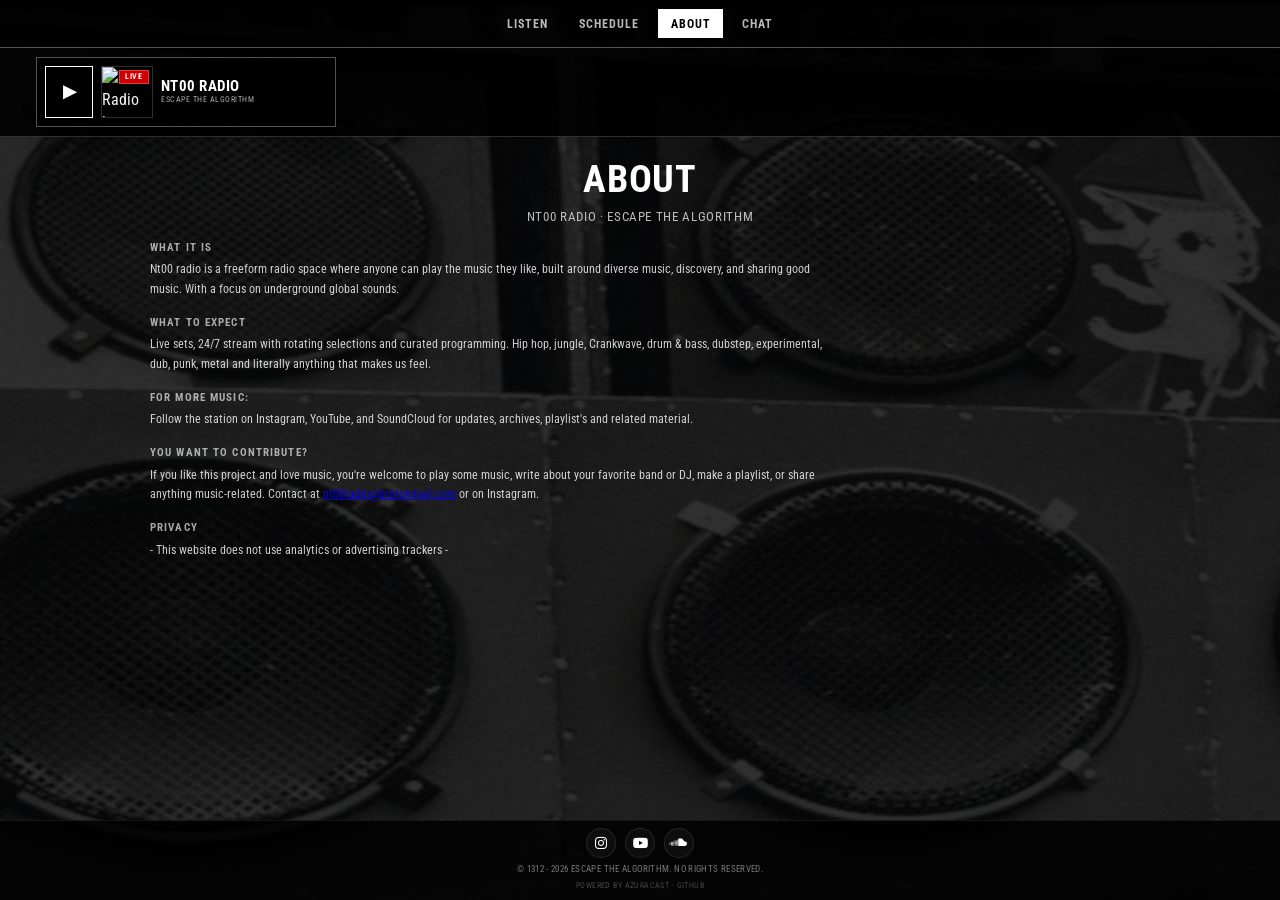
==== about.html @ 3d1db826 "Update about.html" ====
<!DOCTYPE html>
<html lang="en">
<head>
    <meta charset="UTF-8">
    <meta name="viewport" content="width=device-width, initial-scale=1.0">
    <title>About | Nt00 Radio</title>
    <meta name="description" content="About Nt00 Radio — Escape The Algorithm.">

    <link rel="icon" type="image/png" sizes="32x32" href="favicon-32x32.png">
    <link rel="icon" type="image/png" sizes="16x16" href="favicon-16x16.png">
    <link rel="apple-touch-icon" href="apple-touch-icon.png">
    <link rel="manifest" href="site.webmanifest">

    <link rel="preconnect" href="https://fonts.googleapis.com">
    <link rel="preconnect" href="https://fonts.gstatic.com" crossorigin>
    <link href="https://fonts.googleapis.com/css2?family=Roboto+Condensed:wght@400;700&display=swap" rel="stylesheet">
    <link rel="stylesheet" href="https://cdnjs.cloudflare.com/ajax/libs/font-awesome/6.5.2/css/all.min.css">
    <link rel="stylesheet" href="css/style.css">
</head>
<body class="page-about">
    <nav class="main-nav">
        <div class="nav-container">
            <a href="index.html">Listen</a>
            <a href="schedule.html">Schedule</a>
            <a href="about.html" class="active">About</a>
            <a href="chat.html" target="_blank" rel="noopener noreferrer">Chat</a>
        </div>
    </nav>

    <div class="player-bar">
        <div class="player-bar-inner">
            <section class="player-section" aria-label="Nt00 Radio player">
                <div class="nt-mini-player" id="ntMiniPlayer">
                    <button class="nt-player-toggle" id="ntPlayerToggle" aria-label="Play Nt00 Radio" type="button">
                        <span class="nt-player-label nt-player-label--play">▶</span>
                        <span class="nt-player-label nt-player-label--pause" hidden>❚❚</span>
                    </button>

                    <div class="nt-player-art-wrap">
                        <img
                            class="nt-player-art"
                            id="ntPlayerArt"
                            src="https://radio.nt00.xyz/android-chrome-512x512.png"
                            alt="Nt00 Radio logo">
                        <span class="nt-live-badge" id="ntLiveBadge" hidden>LIVE</span>
                    </div>

                    <div class="nt-player-meta">
                        <div class="nt-player-title">Nt00 Radio</div>
                        <div class="nt-player-subtitle">Escape The Algorithm</div>
                        <div class="nt-player-track" id="ntPlayerTrack">Now Playing</div>
                        <div class="nt-player-artist" id="ntPlayerArtist">Loading stream...</div>
                    </div>

                    <audio
                        id="ntRadioAudio"
                        preload="none"
                        crossorigin="anonymous"
                        playsinline
                        src="https://nt00.xyz/listen/escape_the_algorithm/radio.mp3"></audio>
                </div>
            </section>
        </div>
    </div>

    <header class="station-header">
        <div class="station-header-inner station-header-inner--center">
            <div class="station-heading">
                <h1>About</h1>
                <p class="station-tagline">Nt00 Radio · Escape The Algorithm</p>
            </div>
        </div>
    </header>

    <main class="main-content about-page">
        <div class="about-wrap">
            <section class="about-block">
                 <h2>What it is</h2>
                <p>
    Nt00 radio is a freeform radio space where anyone can play the music they like, built around diverse music, discovery, and sharing good music. 
    With a focus on underground global sounds.
</p>
            </section>

            <section class="about-block">
                <h2>What to expect</h2>
                <p>
                    Live sets, 24/7 stream with rotating selections and curated programming.
                    Hip hop, jungle, Crankwave, drum & bass, dubstep, experimental, dub, punk, metal and literally anything that makes us feel.
                </p>
            </section>

            <section class="about-block">
                <h2>For more music:</h2>
                <p>
                    Follow the station on Instagram, YouTube, and SoundCloud for updates, archives, playlist's and related material.
                </p>
            </section>

            <section class="about-block">
                <h2>You want to contribute?</h2>
                <p>
                    If you like this project and love music, you're welcome to play some music, write about your favorite band or DJ, make a playlist, or share anything music-related. 
                    Contact at <a href="mailto:nt00radio@protonmail.com">nt00radio@protonmail.com</a> or on Instagram.
                </p>
            </section>
        
        <section class="about-block">
    <h2>Privacy</h2>
    <p>
        - This website does not use analytics or advertising trackers - 
    </p>
</section>
        
        </div>
    </main>

    <footer>
        <div class="footer-content">
            <div class="footer-content">
            <div class="social-icons">
    <a class="social-icon" href="https://instagram.com/nt00radio" target="_blank" rel="noopener noreferrer" aria-label="Instagram">
        <i class="fab fa-instagram"></i>
    </a>
    <a class="social-icon" href="https://youtube.com/@escalgorithm" target="_blank" rel="noopener noreferrer" aria-label="YouTube">
        <i class="fab fa-youtube"></i>
    </a>
    <a class="social-icon" href="https://soundcloud.com/nt00" target="_blank" rel="noopener noreferrer" aria-label="SoundCloud">
        <i class="fab fa-soundcloud"></i>
    </a>
</div>
            <p class="copyright">© 1312 - 2026 Escape The Algorithm. No rights reserved.</p>
            <p class="tech-badge">Powered by AzuraCast · GitHub</p>
        </div>
    </footer>

    <script src="js/main.js"></script>
</body>
</html>
---- css/style.css ----
:root {
    --bg-overlay: rgba(0, 0, 0, 0.82);
    --bg-nav: rgba(0, 0, 0, 0.9);
    --bg-panel: rgba(0, 0, 0, 0.96);
    --text-primary: rgba(255, 255, 255, 0.96);
    --text-secondary: rgba(255, 255, 255, 0.72);
    --text-muted: rgba(255, 255, 255, 0.42);
    --border-subtle: rgba(255, 255, 255, 0.08);
    --border-light: rgba(255, 255, 255, 0.18);
    --border-strong: rgba(255, 255, 255, 0.32);
    --transition: 0.18s ease;
    --font-main: "Roboto Condensed", "Arial Narrow", Arial, sans-serif;
    --live: #d10000;
}

*,
*::before,
*::after {
    box-sizing: border-box;
    margin: 0;
    padding: 0;
}

html {
    -webkit-text-size-adjust: 100%;
    scroll-behavior: smooth;
}

body {
    min-height: 100vh;
    display: flex;
    flex-direction: column;
    overflow-x: hidden;
    position: relative;
    font-family: var(--font-main);
    font-weight: 400;
    line-height: 1.4;
    color: var(--text-primary);
    background:
        linear-gradient(var(--bg-overlay), var(--bg-overlay)),
        url('../images/background.jpg') no-repeat center center / cover fixed;
    background-color: #000;
    -webkit-font-smoothing: antialiased;
    -moz-osx-font-smoothing: grayscale;
}

body::before {
    content: "";
    position: fixed;
    inset: 0;
    pointer-events: none;
    z-index: 0;
    opacity: 0.035;
    background-image: url("data:image/svg+xml,%3Csvg xmlns='http://www.w3.org/2000/svg' viewBox='0 0 600 600'%3E%3Cfilter id='n'%3E%3CfeTurbulence type='fractalNoise' baseFrequency='.85' numOctaves='2' stitchTiles='stitch'/%3E%3C/filter%3E%3Crect width='100%25' height='100%25' filter='url(%23n)'/%3E%3C/svg%3E");
    background-repeat: repeat;
    background-size: 220px 220px;
}

.main-nav,
.player-bar,
.main-content,
footer,
.station-header {
    position: relative;
    z-index: 1;
}

.main-nav {
    position: sticky;
    top: 0;
    z-index: 120;
    min-height: 48px;
    display: flex;
    align-items: center;
    background: var(--bg-nav);
    border-bottom: 1px solid var(--border-strong);
}

.nav-container {
    width: 100%;
    max-width: 1240px;
    margin: 0 auto;
    padding: 0 1rem;
    display: flex;
    justify-content: center;
    gap: 0.35rem;
}

.main-nav a {
    display: inline-flex;
    align-items: center;
    justify-content: center;
    text-decoration: none;
    color: rgba(255, 255, 255, 0.72);
    padding: 0.38rem 0.8rem;
    font-size: 0.78rem;
    font-weight: 700;
    letter-spacing: 0.08em;
    text-transform: uppercase;
    white-space: nowrap;
    transition: background var(--transition), color var(--transition);
}

.main-nav a:hover,
.main-nav a.active {
    background: #fff;
    color: #000;
}

.player-bar {
    position: sticky;
    top: 48px;
    z-index: 110;
    background: rgba(0, 0, 0, 0.88);
    border-bottom: 1px solid var(--border-light);
}

.player-bar-inner {
    width: 100%;
    max-width: 1240px;
    margin: 0 auto;
    padding: 0.55rem 1rem;
    display: flex;
    justify-content: flex-start;
}

.player-section {
    width: 100%;
    max-width: 300px;
}

.nt-mini-player {
    display: grid;
    grid-template-columns: 48px 52px minmax(0, 1fr);
    align-items: center;
    gap: 8px;
    width: 100%;
    padding: 8px;
    background: var(--bg-panel);
    border: 1px solid var(--border-strong);
}

.nt-player-toggle {
    width: 48px;
    height: 52px;
    border: 1px solid #fff;
    background: #000;
    color: #fff;
    cursor: pointer;
    padding: 0;
    font-family: var(--font-main);
    font-size: 17px;
    font-weight: 700;
    line-height: 1;
    transition: background var(--transition), color var(--transition);
}

.nt-player-toggle:hover {
    background: #fff;
    color: #000;
}

.nt-player-art-wrap {
    position: relative;
    width: 52px;
    height: 52px;
    overflow: hidden;
    background: #000;
    border: 1px solid var(--border-light);
}

.nt-player-art {
    width: 100%;
    height: 100%;
    display: block;
    object-fit: cover;
}

.nt-live-badge {
    position: absolute;
    top: 3px;
    right: 3px;
    display: inline-flex;
    align-items: center;
    justify-content: center;
    min-width: 30px;
    height: 14px;
    padding: 0 4px;
    background: var(--live);
    color: #fff;
    font-size: 8px;
    line-height: 1;
    font-weight: 700;
    letter-spacing: 0.08em;
    border: 1px solid rgba(255, 255, 255, 0.24);
}

.nt-player-meta {
    min-width: 0;
    display: flex;
    flex-direction: column;
    gap: 1px;
    text-transform: uppercase;
}

.nt-player-title {
    font-size: 0.96rem;
    line-height: 1;
    font-weight: 700;
    color: #fff;
    white-space: nowrap;
    overflow: hidden;
    text-overflow: ellipsis;
    letter-spacing: 0.03em;
}

.nt-player-subtitle {
    font-size: 0.53rem;
    line-height: 1.15;
    color: rgba(255, 255, 255, 0.68);
    white-space: nowrap;
    overflow: hidden;
    text-overflow: ellipsis;
    letter-spacing: 0.06em;
}

.nt-player-track,
.nt-player-artist {
    display: none;
}

.station-header {
    padding: 1rem 1rem 0.5rem;
}

.station-header-inner {
    width: 100%;
    max-width: 1240px;
    margin: 0 auto;
}

.station-header-inner--center {
    display: flex;
    justify-content: center;
    align-items: center;
}

.station-heading {
    width: 100%;
    text-align: center;
}

.station-heading h1 {
    font-size: clamp(1.55rem, 4.5vw, 2.35rem);
    font-weight: 700;
    letter-spacing: 0.02em;
    text-transform: uppercase;
    color: #fff;
}

.station-tagline {
    margin-top: 0.2rem;
    font-size: clamp(0.68rem, 2vw, 0.82rem);
    color: rgba(255, 255, 255, 0.72);
    font-weight: 400;
    letter-spacing: 0.05em;
    text-transform: uppercase;
}

.main-content {
    flex: 1;
    width: 100%;
    display: flex;
    flex-direction: column;
    align-items: center;
    padding: 0.8rem 1rem 1rem;
}

.hero-spacer {
    width: 100%;
    max-width: 1240px;
    min-height: 260px;
}

/* SCHEDULE */
.schedule-page {
    width: 100%;
    max-width: 1100px;
    align-items: stretch;
    justify-content: flex-start;
    padding: 0.3rem 1rem 1rem;
}

.schedule-raw {
    width: 100%;
    max-width: 920px;
    margin: 0 auto;
    display: flex;
    flex-direction: column;
    gap: 0.45rem;
}

.schedule-day {
    display: grid;
    grid-template-columns: 72px 1fr;
    align-items: start;
    gap: 1rem;
    padding-bottom: 0.3rem;
}

.schedule-day-name {
    color: rgba(255, 255, 255, 0.7);
    font-size: 0.68rem;
    font-weight: 700;
    letter-spacing: 0.1em;
    text-transform: uppercase;
    line-height: 1.3;
    text-align: left;
}

.schedule-day-slots {
    display: flex;
    flex-direction: column;
    gap: 0.12rem;
    min-width: 0;
}

.schedule-slot {
    display: flex;
    align-items: baseline;
    color: rgba(255, 255, 255, 0.82);
    font-size: 0.72rem;
    line-height: 1.35;
    white-space: nowrap;
}

.schedule-slot time {
    width: 78px;
    flex-shrink: 0;
    color: rgba(255, 255, 255, 0.44);
    font-size: 0.66rem;
    font-variant-numeric: tabular-nums;
    margin-right: 0.25rem;
    text-align: left;
}

/* ABOUT */
.about-page {
    width: 100%;
    max-width: 980px;
    justify-content: flex-start;
    padding: 0.3rem 1rem 1rem;
}

.about-wrap {
    width: 100%;
    max-width: 680px;
    margin: 0 auto;
    display: flex;
    flex-direction: column;
    gap: 0.95rem;
}

.about-block {
    display: flex;
    flex-direction: column;
    gap: 0.32rem;
}

.about-block h2 {
    font-size: 0.7rem;
    font-weight: 700;
    letter-spacing: 0.1em;
    text-transform: uppercase;
    color: rgba(255, 255, 255, 0.64);
}

.about-block p,
.about-list {
    font-size: 0.74rem;
    line-height: 1.65;
    color: rgba(255, 255, 255, 0.8);
}

.about-list {
    list-style: none;
    display: flex;
    flex-direction: column;
    gap: 0.24rem;
}

.about-list li::before {
    content: "— ";
    color: rgba(255, 255, 255, 0.35);
}

/* CHAT */
.chat-page {
    width: 100%;
    max-width: 1100px;
    justify-content: flex-start;
    padding: 0.3rem 1rem 1rem;
}

.chat-wrap {
    width: 100%;
    max-width: 920px;
    margin: 0 auto;
    display: flex;
    flex-direction: column;
    gap: 0.8rem;
}

.chat-frame {
    width: 100%;
    overflow: hidden;
    border: 1px solid var(--border-light);
    background: rgba(0, 0, 0, 0.5);
}

.chat-frame iframe {
    display: block;
    width: 100%;
    height: 72vh;
    min-height: 620px;
    border: 0;
    background: transparent;
}

/* FOOTER */
footer {
    width: 100%;
    margin-top: auto;
    padding: 0.45rem 0.8rem 0.5rem;
    background: rgba(0, 0, 0, 0.86);
    border-top: 1px solid var(--border-subtle);
}

.footer-content {
    width: 100%;
    max-width: 1240px;
    margin: 0 auto;
    display: flex;
    flex-direction: column;
    align-items: center;
    justify-content: center;
    gap: 0.28rem;
    text-align: center;
}

.social-icons {
    width: 100%;
    display: flex;
    justify-content: center;
    align-items: center;
    gap: 0.55rem;
}

.social-icon {
    width: 30px;
    height: 30px;
    min-width: 30px;
    min-height: 30px;
    display: inline-flex;
    align-items: center;
    justify-content: center;
    text-decoration: none;
    border-radius: 50%;
    background: rgba(255, 255, 255, 0.035);
    border: 1px solid rgba(255, 255, 255, 0.1);
    transition: background var(--transition), border-color var(--transition), transform var(--transition);
}

.social-icon:hover {
    background: #fff;
    border-color: #fff;
    transform: translateY(-1px);
}

.social-icon i {
    display: block;
    font-size: 0.86rem;
    line-height: 1;
    color: #fff;
}

.social-icon:hover i {
    color: #000;
}

.copyright {
    width: 100%;
    text-align: center;
    font-size: 0.58rem;
    color: rgba(255, 255, 255, 0.46);
    letter-spacing: 0.04em;
    text-transform: uppercase;
}

.tech-badge {
    width: 100%;
    text-align: center;
    font-size: 0.52rem;
    color: rgba(255, 255, 255, 0.26);
    letter-spacing: 0.05em;
    text-transform: uppercase;
}

@media (max-width: 768px) {
    body {
        background:
            linear-gradient(rgba(0, 0, 0, 0.84), rgba(0, 0, 0, 0.84)),
            url('../images/background.jpg') no-repeat center center / cover;
        background-attachment: scroll;
    }

    .player-bar-inner,
    .nav-container {
        padding-left: 0.8rem;
        padding-right: 0.8rem;
    }

    .player-section {
        max-width: 100%;
    }

    .nt-mini-player {
        grid-template-columns: 44px 46px minmax(0, 1fr);
        gap: 7px;
        padding: 7px;
    }

    .nt-player-toggle {
        width: 44px;
        height: 46px;
        font-size: 15px;
    }

    .nt-player-art-wrap {
        width: 46px;
        height: 46px;
    }

    .nt-player-title {
        font-size: 0.84rem;
    }

    .nt-player-subtitle {
        font-size: 0.48rem;
    }

    .nt-player-track,
    .nt-player-artist {
        font-size: 0.54rem;
    }

    .schedule-day {
        grid-template-columns: 52px 1fr;
        gap: 0.5rem;
    }

    .schedule-slot {
        font-size: 0.6rem;
        white-space: normal;
    }

    .schedule-slot time {
        width: 62px;
    }

    .chat-page {
        padding: 0.25rem 0.8rem 0.9rem;
    }

    .chat-frame iframe {
        height: 68vh;
        min-height: 540px;
    }
}

@media (max-width: 540px) {
    .nav-container {
        gap: 0.18rem;
        padding: 0 0.45rem;
    }

    .main-nav a {
        font-size: 0.72rem;
        padding: 0.3rem 0.5rem;
    }

    .player-bar-inner {
        padding: 0.45rem 0.65rem;
    }

    .nt-mini-player {
        grid-template-columns: 40px 42px minmax(0, 1fr);
        gap: 6px;
        padding: 6px;
        align-items: center;
    }

    .nt-player-toggle {
        width: 40px;
        height: 42px;
        font-size: 13px;
    }

    .nt-player-art-wrap {
        width: 42px;
        height: 42px;
    }

    .nt-player-meta {
        gap: 2px;
    }

    .nt-player-title {
        font-size: 0.76rem;
        line-height: 1;
    }

    .nt-player-subtitle {
        display: block;
        font-size: 0.46rem;
        line-height: 1.1;
        color: rgba(255, 255, 255, 0.68);
        white-space: nowrap;
        overflow: hidden;
        text-overflow: ellipsis;
    }

    .nt-player-track,
    .nt-player-artist {
        display: none;
    }

    .nt-live-badge {
        min-width: 28px;
        height: 13px;
        font-size: 7px;
    }

    .schedule-day {
        grid-template-columns: 1fr;
        gap: 0.18rem;
    }

    .schedule-day-name {
        width: auto;
    }

    .about-wrap {
        max-width: 100%;
    }

    .chat-frame iframe {
        height: 66vh;
        min-height: 500px;
    }
}
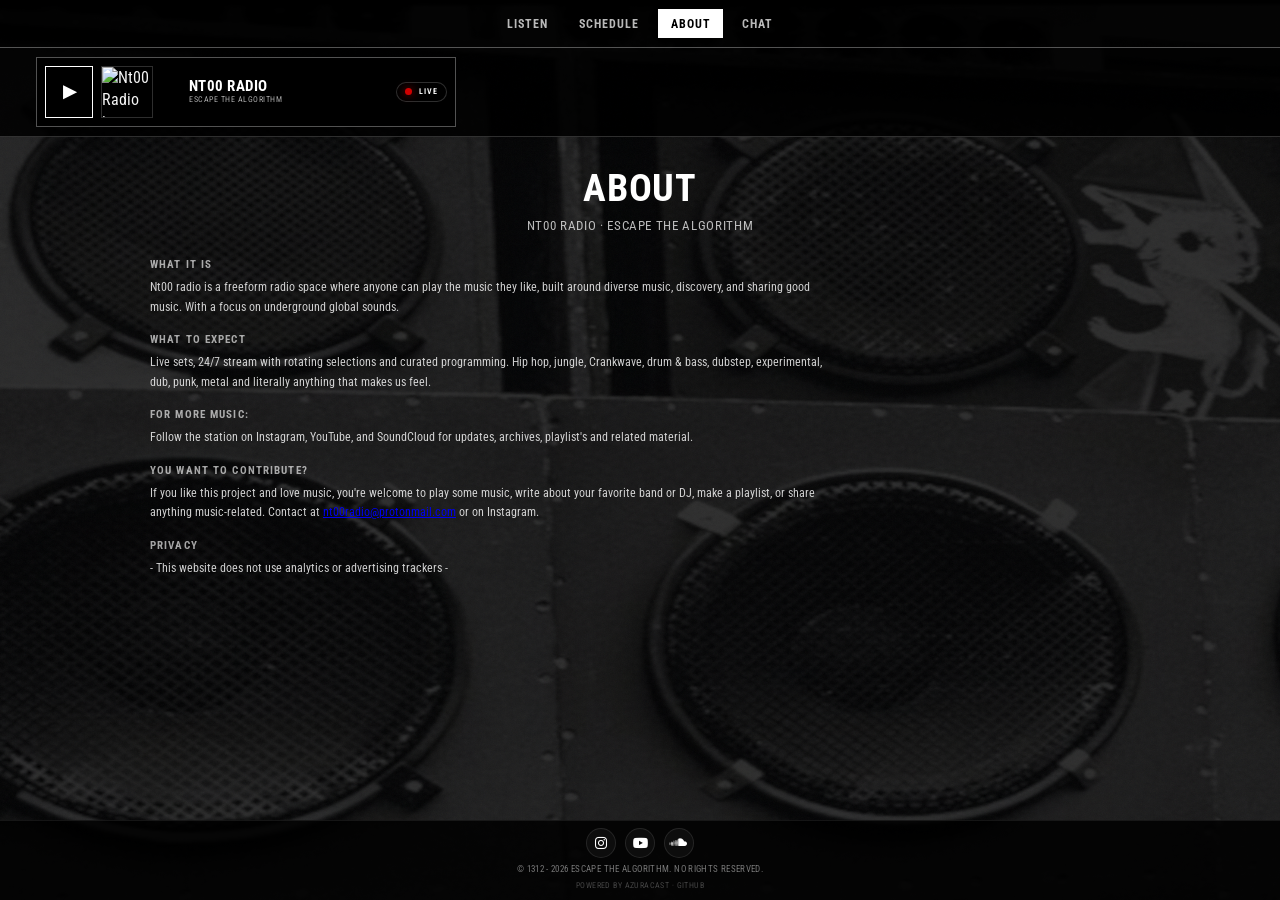
==== commit 347f6a76: "Update about.html" ====
--- a/about.html
+++ b/about.html
@@ -42,7 +42,7 @@
                             id="ntPlayerArt"
                             src="https://radio.nt00.xyz/android-chrome-512x512.png"
                             alt="Nt00 Radio logo">
-                        <span class="nt-live-badge" id="ntLiveBadge" hidden>LIVE</span>
+                    
                     </div>
 
                     <div class="nt-player-meta">
@@ -52,6 +52,8 @@
                         <div class="nt-player-artist" id="ntPlayerArtist">Loading stream...</div>
                     </div>
 
+                     <span class="nt-live-badge" id="ntLiveBadge" hidden>LIVE</span>
+                    
                     <audio
                         id="ntRadioAudio"
                         preload="none"
--- a/css/style.css
+++ b/css/style.css
@@ -125,13 +125,18 @@
 }
 
 .player-section {
-    width: 100%;
-    max-width: 300px;
-}
+    position: relative;
+    width: 100%;
+    max-width: 420px;
+}
+
+
+
 
 .nt-mini-player {
+    position: relative;
     display: grid;
-    grid-template-columns: 48px 52px minmax(0, 1fr);
+    grid-template-columns: 48px 80px minmax(0, 1fr);
     align-items: center;
     gap: 8px;
     width: 100%;
@@ -178,21 +183,47 @@
 
 .nt-live-badge {
     position: absolute;
-    top: 3px;
-    right: 3px;
+    top: 50%;
+    right: 8px;
+    transform: translateY(-50%);
     display: inline-flex;
     align-items: center;
-    justify-content: center;
-    min-width: 30px;
-    height: 14px;
-    padding: 0 4px;
-    background: var(--live);
-    color: #fff;
+    gap: 7px;
+    height: 20px;
+    padding: 0 8px;
+    background: rgba(0, 0, 0, 0.92);
+    color: rgba(255, 255, 255, 0.96);
     font-size: 8px;
     line-height: 1;
     font-weight: 700;
-    letter-spacing: 0.08em;
-    border: 1px solid rgba(255, 255, 255, 0.24);
+    letter-spacing: 0.14em;
+    text-transform: uppercase;
+    border: 1px solid rgba(255, 255, 255, 0.18);
+    border-radius: 999px;
+    z-index: 3;
+}
+
+.nt-live-badge::before {
+    content: "";
+    width: 7px;
+    height: 7px;
+    border-radius: 50%;
+    background: var(--live);
+    box-shadow: 0 0 8px rgba(209, 0, 0, 0.7);
+    animation: nt-live-pulse 1.1s infinite ease-in-out;
+}
+
+@keyframes nt-live-pulse {
+    0%, 100% {
+        opacity: 1;
+        transform: scale(1);
+        box-shadow: 0 0 8px rgba(209, 0, 0, 0.7);
+    }
+    50% {
+        opacity: 0.35;
+        transform: scale(0.75);
+        box-shadow: 0 0 3px rgba(209, 0, 0, 0.35);
+    }
 }
 
 .nt-player-meta {
@@ -201,6 +232,7 @@
     flex-direction: column;
     gap: 1px;
     text-transform: uppercase;
+    padding-right: 56px;
 }
 
 .nt-player-title {
@@ -239,11 +271,6 @@
     margin: 0 auto;
 }
 
-.station-header-inner--center {
-    display: flex;
-    justify-content: center;
-    align-items: center;
-}
 
 .station-heading {
     width: 100%;
@@ -266,6 +293,71 @@
     letter-spacing: 0.05em;
     text-transform: uppercase;
 }
+
+
+.station-header-inner {
+    position: relative;
+    min-height: 92px;
+}
+
+.station-header-inner--center {
+    display: flex;
+    justify-content: center;
+    align-items: center;
+    min-height: 92px;
+}
+
+.nt-history-header {
+    position: absolute;
+    top: 0;
+    left: 1rem;
+    width: 360px;
+    background: #000;
+    border: 1px solid var(--border-light);
+    padding: 0.6rem 0.5rem;
+}
+
+.nt-history-list-header {
+    list-style: none;
+    font-size: 0.6rem;
+    color: var(--text-secondary);
+    line-height: 1.25;
+}
+
+.nt-history-item-header {
+    display: flex;
+    gap: 0.35rem;
+    margin-bottom: 0.12rem;
+    white-space: nowrap;
+    overflow: hidden;
+}
+
+.nt-history-item-time-header {
+    flex-shrink: 0;
+    width: 42px;
+    font-size: 0.55rem;
+    color: var(--text-muted);
+}
+
+.nt-history-item-main-header {
+    flex: 1;
+    overflow: hidden;
+}
+
+.nt-history-item-title-header {
+    font-weight: 700;
+}
+
+.nt-history-item-artist-header {
+    opacity: 0.75;
+    font-size: 0.95em;
+}
+
+.nt-history-item--empty {
+    color: var(--text-muted);
+    font-style: italic;
+}
+
 
 .main-content {
     flex: 1;
@@ -514,6 +606,29 @@
         background-attachment: scroll;
     }
 
+    .station-header-inner {
+        min-height: auto;
+    }
+
+    .station-header-inner--center {
+        min-height: auto;
+        display: flex;
+        flex-direction: column;
+        align-items: center;
+    }
+
+    .station-heading {
+        width: 100%;
+        text-align: center;
+    }
+
+    .nt-history-header {
+        position: static;
+        width: 100%;
+        max-width: 420px;
+        margin-top: 0.75rem;
+    }
+
     .player-bar-inner,
     .nav-container {
         padding-left: 0.8rem;
@@ -570,11 +685,6 @@
 
     .chat-page {
         padding: 0.25rem 0.8rem 0.9rem;
-    }
-
-    .chat-frame iframe {
-        height: 68vh;
-        min-height: 540px;
     }
 }
 
@@ -613,6 +723,7 @@
 
     .nt-player-meta {
         gap: 2px;
+        padding-right: 46px;
     }
 
     .nt-player-title {
@@ -636,9 +747,16 @@
     }
 
     .nt-live-badge {
-        min-width: 28px;
-        height: 13px;
+        right: 6px;
+        height: 18px;
+        padding: 0 7px;
         font-size: 7px;
+        gap: 6px;
+    }
+
+    .nt-live-badge::before {
+        width: 6px;
+        height: 6px;
     }
 
     .schedule-day {
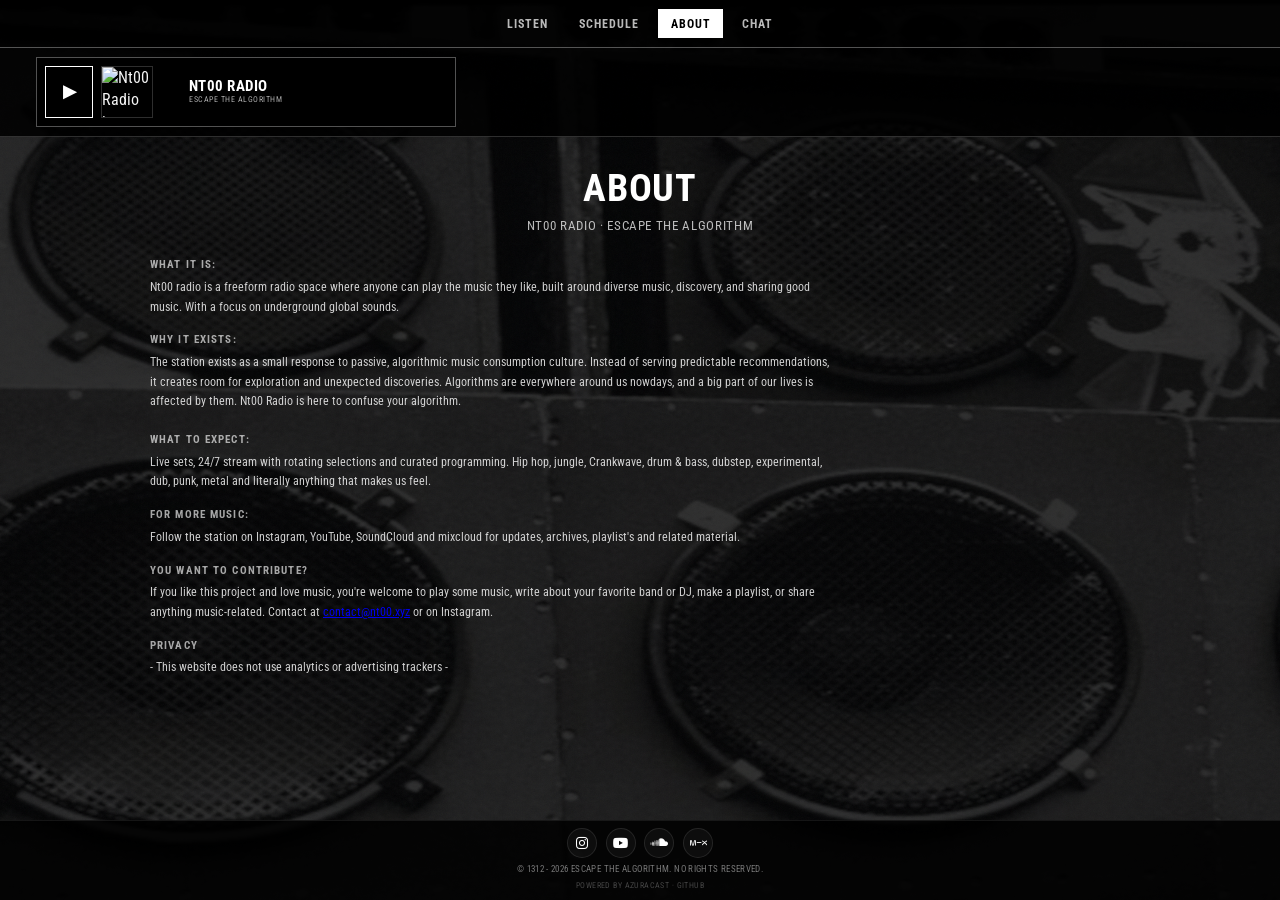
==== commit 7901ff56: "Update about.html" ====
--- a/about.html
+++ b/about.html
@@ -77,15 +77,27 @@
     <main class="main-content about-page">
         <div class="about-wrap">
             <section class="about-block">
-                 <h2>What it is</h2>
+                 <h2>What it is:</h2>
                 <p>
     Nt00 radio is a freeform radio space where anyone can play the music they like, built around diverse music, discovery, and sharing good music. 
     With a focus on underground global sounds.
 </p>
             </section>
 
+        <section class="about-block">
+            <h2>Why it Exists:</h2>
+             <p>
+     The station exists as a small response to passive, algorithmic music consumption culture.
+    Instead of serving predictable recommendations, it creates room for exploration and unexpected discoveries. 
+
+    Algorithms are everywhere around us nowdays, and a big part of our lives is affected by them.
+    Nt00 Radio is here to confuse your algorithm. 
+    <p/>   
+            </section>
+            
+            
             <section class="about-block">
-                <h2>What to expect</h2>
+                <h2>What to expect:</h2>
                 <p>
                     Live sets, 24/7 stream with rotating selections and curated programming.
                     Hip hop, jungle, Crankwave, drum & bass, dubstep, experimental, dub, punk, metal and literally anything that makes us feel.
@@ -95,7 +107,7 @@
             <section class="about-block">
                 <h2>For more music:</h2>
                 <p>
-                    Follow the station on Instagram, YouTube, and SoundCloud for updates, archives, playlist's and related material.
+                    Follow the station on Instagram, YouTube, SoundCloud and mixcloud for updates, archives, playlist's and related material.
                 </p>
             </section>
 
@@ -103,7 +115,7 @@
                 <h2>You want to contribute?</h2>
                 <p>
                     If you like this project and love music, you're welcome to play some music, write about your favorite band or DJ, make a playlist, or share anything music-related. 
-                    Contact at <a href="mailto:nt00radio@protonmail.com">nt00radio@protonmail.com</a> or on Instagram.
+                    Contact at <a href="mailto:contact@nt00.xyz">contact@nt00.xyz</a> or on Instagram.
                 </p>
             </section>
         
@@ -127,10 +139,14 @@
     <a class="social-icon" href="https://youtube.com/@escalgorithm" target="_blank" rel="noopener noreferrer" aria-label="YouTube">
         <i class="fab fa-youtube"></i>
     </a>
-    <a class="social-icon" href="https://soundcloud.com/nt00" target="_blank" rel="noopener noreferrer" aria-label="SoundCloud">
+    <a class="social-icon" href="https://soundcloud.com/nt00radio" target="_blank" rel="noopener noreferrer" aria-label="SoundCloud">
         <i class="fab fa-soundcloud"></i>
     </a>
-</div>
+    <a class="social-icon" href="https://mixcloud.com/nt00radio" target="_blank" rel="noopener noreferrer" aria-label="mixcloud">
+        <i class="fab fa-mixcloud"></i>
+    </a>
+            
+    </div>
             <p class="copyright">© 1312 - 2026 Escape The Algorithm. No rights reserved.</p>
             <p class="tech-badge">Powered by AzuraCast · GitHub</p>
         </div>
--- a/css/style.css
+++ b/css/style.css
@@ -213,6 +213,10 @@
     animation: nt-live-pulse 1.1s infinite ease-in-out;
 }
 
+.nt-live-badge[hidden] {
+    display: none !important;
+}
+
 @keyframes nt-live-pulse {
     0%, 100% {
         opacity: 1;
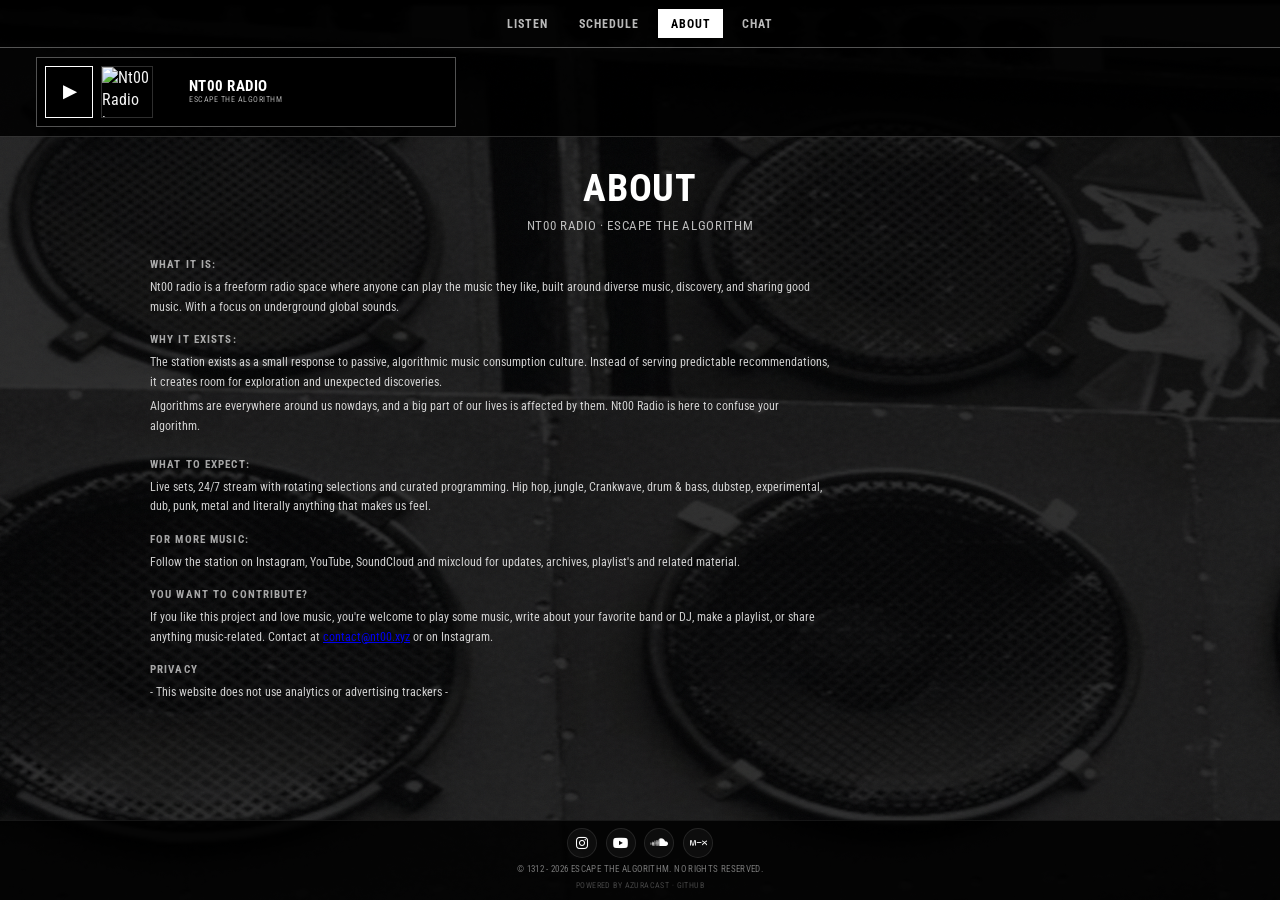
==== commit cd2e3781: "Update about.html" ====
--- a/about.html
+++ b/about.html
@@ -89,7 +89,7 @@
              <p>
      The station exists as a small response to passive, algorithmic music consumption culture.
     Instead of serving predictable recommendations, it creates room for exploration and unexpected discoveries. 
-
+   <p>
     Algorithms are everywhere around us nowdays, and a big part of our lives is affected by them.
     Nt00 Radio is here to confuse your algorithm. 
     <p/>   
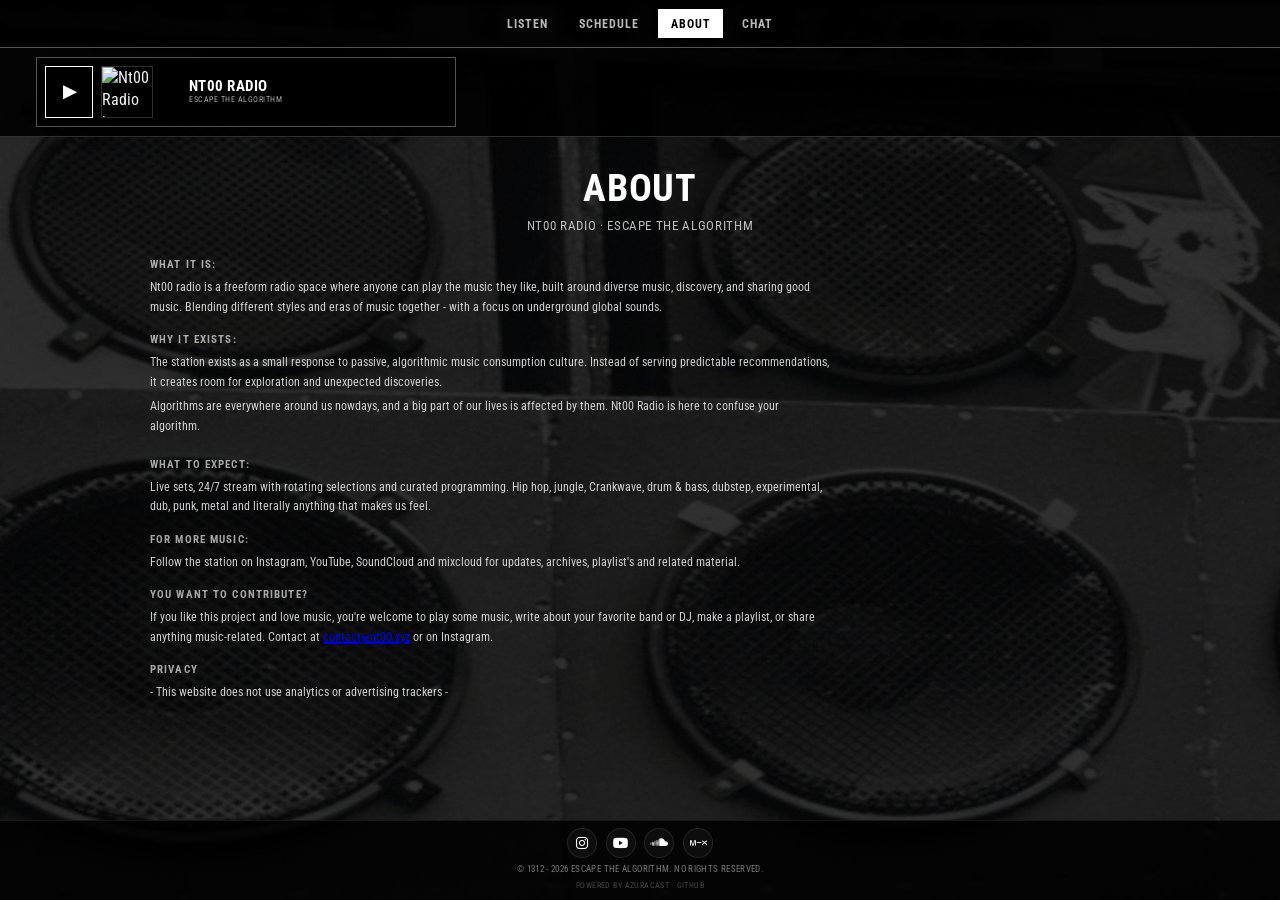
==== commit 230a95ea: "Update about.html" ====
--- a/about.html
+++ b/about.html
@@ -80,7 +80,7 @@
                  <h2>What it is:</h2>
                 <p>
     Nt00 radio is a freeform radio space where anyone can play the music they like, built around diverse music, discovery, and sharing good music. 
-    With a focus on underground global sounds.
+    Blending different styles and eras of music together - with a focus on underground global sounds.
 </p>
             </section>
 
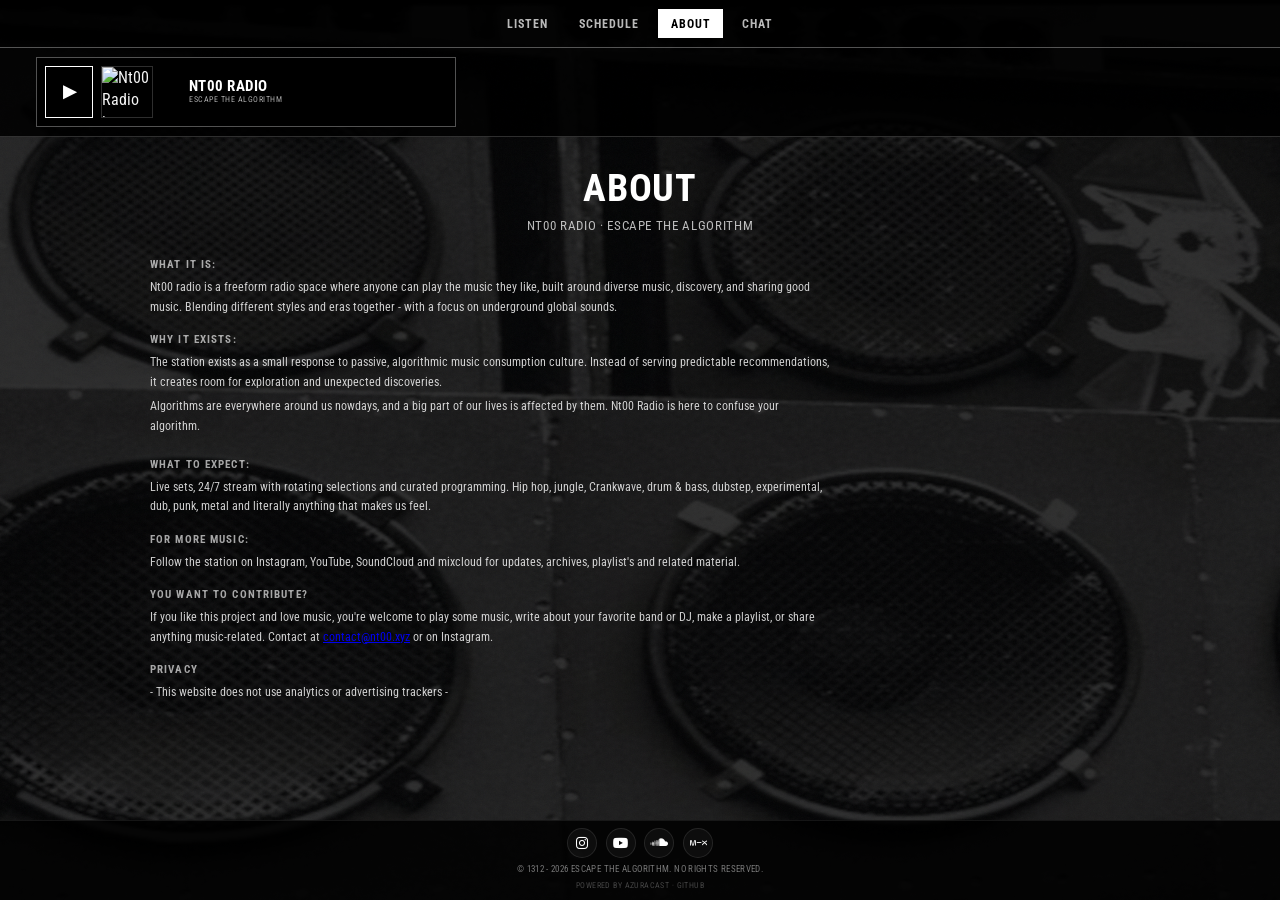
==== commit 812594db: "Update about.html" ====
--- a/about.html
+++ b/about.html
@@ -80,7 +80,7 @@
                  <h2>What it is:</h2>
                 <p>
     Nt00 radio is a freeform radio space where anyone can play the music they like, built around diverse music, discovery, and sharing good music. 
-    Blending different styles and eras of music together - with a focus on underground global sounds.
+    Blending different styles and eras together - with a focus on underground global sounds.
 </p>
             </section>
 
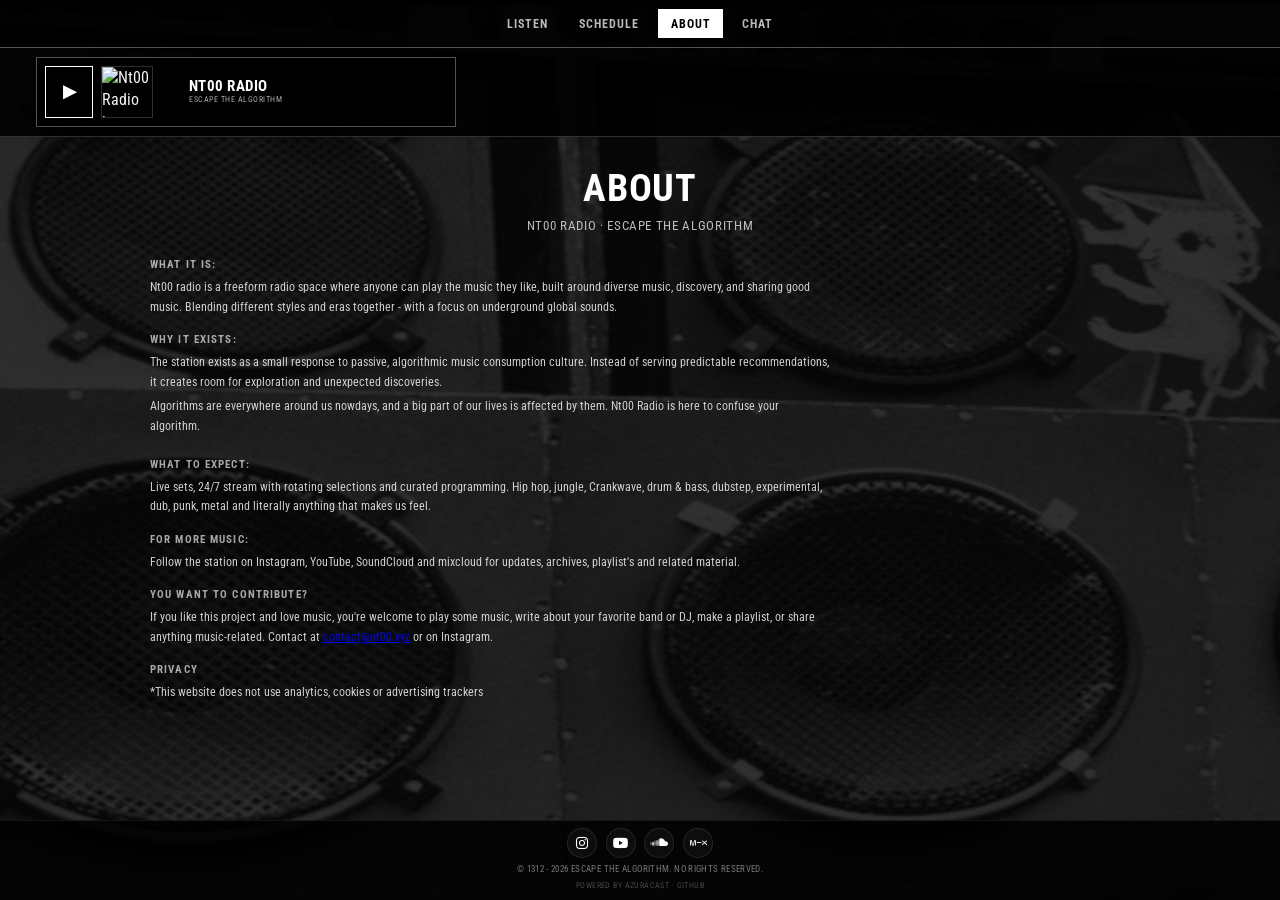
==== commit 457d20b8: "Update about.html" ====
--- a/about.html
+++ b/about.html
@@ -122,7 +122,7 @@
         <section class="about-block">
     <h2>Privacy</h2>
     <p>
-        - This website does not use analytics or advertising trackers - 
+        *This website does not use analytics, cookies or advertising trackers
     </p>
 </section>
         
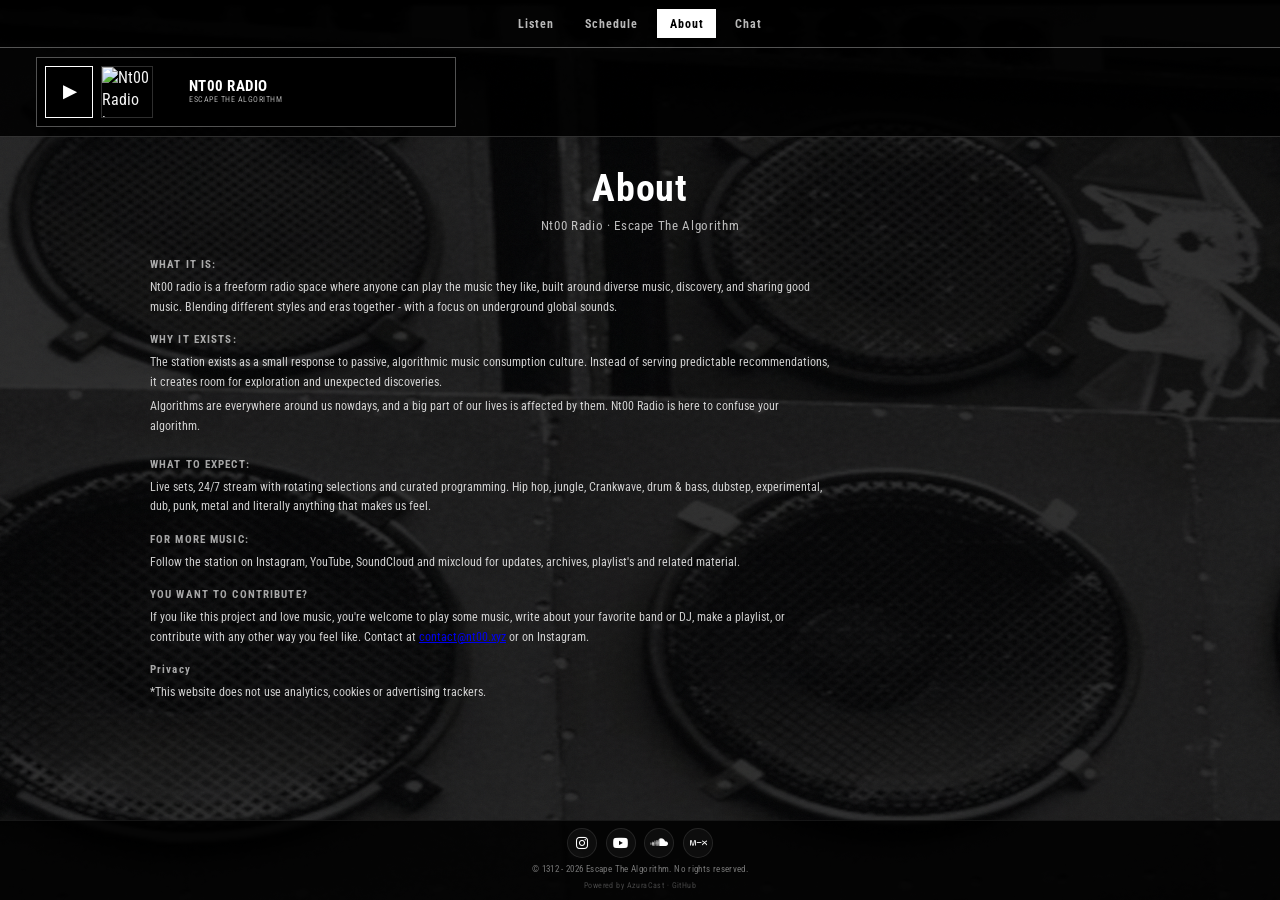
==== commit 9dfed193: "Update about.html" ====
--- a/about.html
+++ b/about.html
@@ -77,7 +77,7 @@
     <main class="main-content about-page">
         <div class="about-wrap">
             <section class="about-block">
-                 <h2>What it is:</h2>
+                 <h2>WHAT IT IS:</h2>
                 <p>
     Nt00 radio is a freeform radio space where anyone can play the music they like, built around diverse music, discovery, and sharing good music. 
     Blending different styles and eras together - with a focus on underground global sounds.
@@ -85,7 +85,7 @@
             </section>
 
         <section class="about-block">
-            <h2>Why it Exists:</h2>
+            <h2>WHY IT EXISTS:</h2>
              <p>
      The station exists as a small response to passive, algorithmic music consumption culture.
     Instead of serving predictable recommendations, it creates room for exploration and unexpected discoveries. 
@@ -97,7 +97,7 @@
             
             
             <section class="about-block">
-                <h2>What to expect:</h2>
+                <h2>WHAT TO EXPECT:</h2>
                 <p>
                     Live sets, 24/7 stream with rotating selections and curated programming.
                     Hip hop, jungle, Crankwave, drum & bass, dubstep, experimental, dub, punk, metal and literally anything that makes us feel.
@@ -105,16 +105,16 @@
             </section>
 
             <section class="about-block">
-                <h2>For more music:</h2>
+                <h2>FOR MORE MUSIC:</h2>
                 <p>
                     Follow the station on Instagram, YouTube, SoundCloud and mixcloud for updates, archives, playlist's and related material.
                 </p>
             </section>
 
             <section class="about-block">
-                <h2>You want to contribute?</h2>
+                <h2>YOU WANT TO CONTRIBUTE?</h2>
                 <p>
-                    If you like this project and love music, you're welcome to play some music, write about your favorite band or DJ, make a playlist, or share anything music-related. 
+                    If you like this project and love music, you're welcome to play some music, write about your favorite band or DJ, make a playlist, or contribute with any other way you feel like. 
                     Contact at <a href="mailto:contact@nt00.xyz">contact@nt00.xyz</a> or on Instagram.
                 </p>
             </section>
@@ -122,7 +122,7 @@
         <section class="about-block">
     <h2>Privacy</h2>
     <p>
-        *This website does not use analytics, cookies or advertising trackers
+        *This website does not use analytics, cookies or advertising trackers.
     </p>
 </section>
         
--- a/css/style.css
+++ b/css/style.css
@@ -96,7 +96,7 @@
     font-size: 0.78rem;
     font-weight: 700;
     letter-spacing: 0.08em;
-    text-transform: uppercase;
+    text-transform: none;
     white-space: nowrap;
     transition: background var(--transition), color var(--transition);
 }
@@ -197,7 +197,7 @@
     line-height: 1;
     font-weight: 700;
     letter-spacing: 0.14em;
-    text-transform: uppercase;
+    text-transform: none;
     border: 1px solid rgba(255, 255, 255, 0.18);
     border-radius: 999px;
     z-index: 3;
@@ -285,7 +285,7 @@
     font-size: clamp(1.55rem, 4.5vw, 2.35rem);
     font-weight: 700;
     letter-spacing: 0.02em;
-    text-transform: uppercase;
+    text-transform: none;
     color: #fff;
 }
 
@@ -295,7 +295,7 @@
     color: rgba(255, 255, 255, 0.72);
     font-weight: 400;
     letter-spacing: 0.05em;
-    text-transform: uppercase;
+    text-transform: none;
 }
 
 
@@ -387,26 +387,27 @@
     padding: 0.3rem 1rem 1rem;
 }
 
+
 .schedule-raw {
     width: 100%;
     max-width: 920px;
-    margin: 0 auto;
-    display: flex;
-    flex-direction: column;
-    gap: 0.45rem;
+    margin: 0;
+    display: flex;
+    flex-direction: column;
+    gap: 0.7rem;          /* space between days */
 }
 
 .schedule-day {
-    display: grid;
-    grid-template-columns: 72px 1fr;
-    align-items: start;
-    gap: 1rem;
-    padding-bottom: 0.3rem;
+    display: flex;
+    flex-direction: column;
+    align-items: flex-start;
+    gap: 0.3rem;
+    padding-bottom: 0.8rem;
 }
 
 .schedule-day-name {
     color: rgba(255, 255, 255, 0.7);
-    font-size: 0.68rem;
+    font-size: 0.82rem;                           
     font-weight: 700;
     letter-spacing: 0.1em;
     text-transform: uppercase;
@@ -417,7 +418,7 @@
 .schedule-day-slots {
     display: flex;
     flex-direction: column;
-    gap: 0.12rem;
+    gap: 0.22rem;                     /* space between slots */
     min-width: 0;
 }
 
@@ -425,20 +426,17 @@
     display: flex;
     align-items: baseline;
     color: rgba(255, 255, 255, 0.82);
-    font-size: 0.72rem;
-    line-height: 1.35;
+    font-size: 0.88rem;               
+    line-height: 1.45;
     white-space: nowrap;
 }
 
 .schedule-slot time {
-    width: 78px;
+    width: 92px;                      
     flex-shrink: 0;
     color: rgba(255, 255, 255, 0.44);
-    font-size: 0.66rem;
-    font-variant-numeric: tabular-nums;
-    margin-right: 0.25rem;
-    text-align: left;
-}
+    font-size: 0.80rem;              
+    }
 
 /* ABOUT */
 .about-page {
@@ -467,7 +465,7 @@
     font-size: 0.7rem;
     font-weight: 700;
     letter-spacing: 0.1em;
-    text-transform: uppercase;
+    text-transform: none;
     color: rgba(255, 255, 255, 0.64);
 }
 
@@ -522,6 +520,17 @@
     border: 0;
     background: transparent;
 }
+
+
+/* Player bar no overlap */
+.player-bar {
+    z-index: 9999;
+}
+
+.hero-spacer {
+    min-height: 260px;
+}
+
 
 /* FOOTER */
 footer {
@@ -590,7 +599,7 @@
     font-size: 0.58rem;
     color: rgba(255, 255, 255, 0.46);
     letter-spacing: 0.04em;
-    text-transform: uppercase;
+    text-transform: none;
 }
 
 .tech-badge {
@@ -599,7 +608,7 @@
     font-size: 0.52rem;
     color: rgba(255, 255, 255, 0.26);
     letter-spacing: 0.05em;
-    text-transform: uppercase;
+    text-transform: none;
 }
 
 @media (max-width: 768px) {
@@ -675,16 +684,16 @@
 
     .schedule-day {
         grid-template-columns: 52px 1fr;
-        gap: 0.5rem;
+        gap: 0.6rem;
     }
 
     .schedule-slot {
-        font-size: 0.6rem;
+        font-size: 0.78rem;
         white-space: normal;
     }
 
     .schedule-slot time {
-        width: 62px;
+        width: 76px;
     }
 
     .chat-page {
